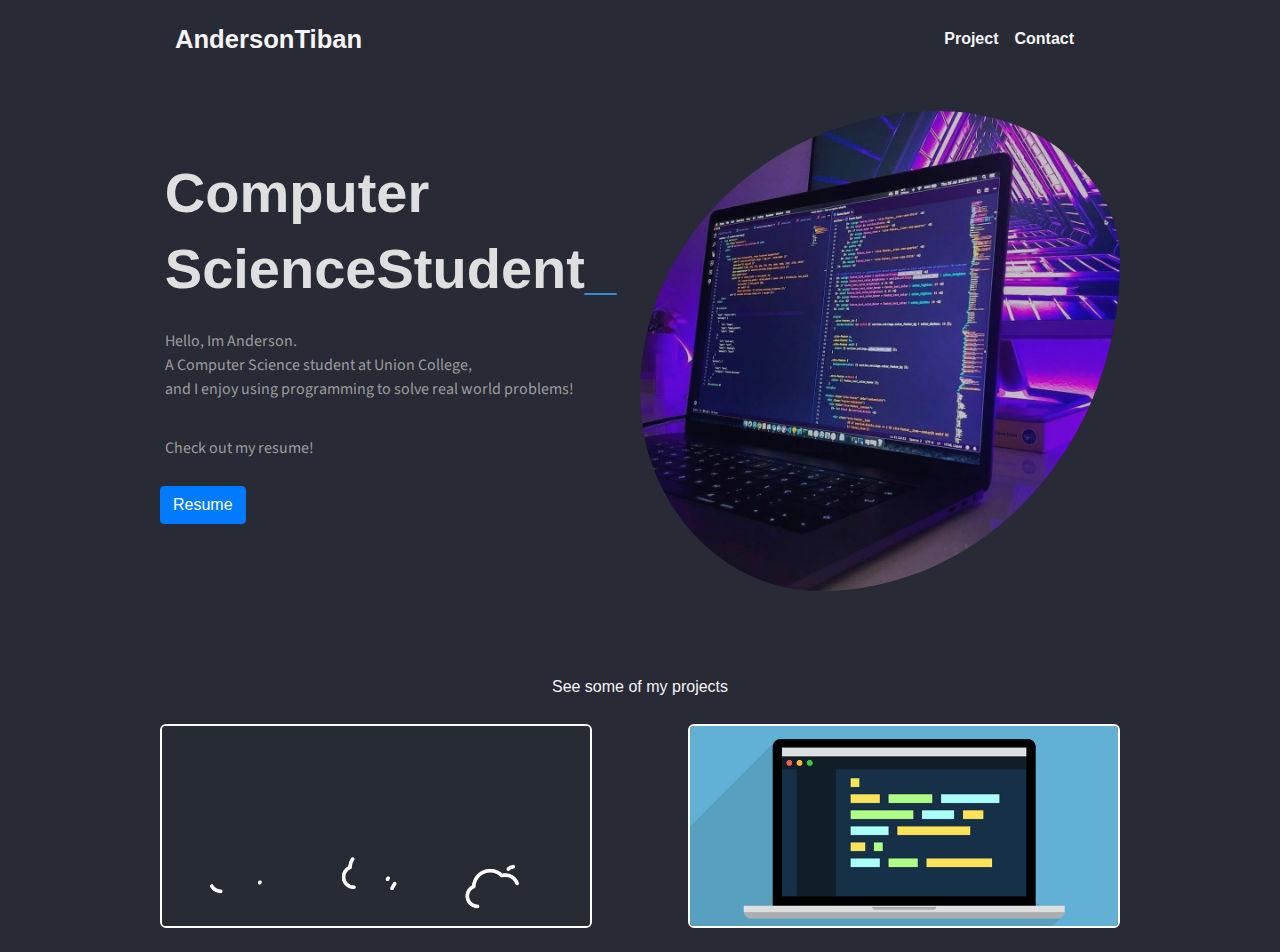
==== index.html @ 81094941 "Add files via upload" ====
<!DOCTYPE html>
<html>
    <head>
        <link rel="preconnect" href="https://fonts.googleapis.com">
        <link rel="preconnect" href="https://fonts.gstatic.com" crossorigin>
        <link href="https://fonts.googleapis.com/css2?family=Source+Sans+Pro&display=swap" rel="stylesheet">
        <link rel="stylesheet" href="https://cdn.jsdelivr.net/npm/bootstrap@4.3.1/dist/css/bootstrap.min.css" integrity="sha384-ggOyR0iXCbMQv3Xipma34MD+dH/1fQ784/j6cY/iJTQUOhcWr7x9JvoRxT2MZw1T" crossorigin="anonymous">
        <link rel="stylesheet" href="https://cdnjs.cloudflare.com/ajax/libs/font-awesome/4.7.0/css/font-awesome.min.css">   
        <title>Home</title>
        <meta name="viewport" content="width=device-width, initial-scale=1.0">
        <link rel="stylesheet" href="style.css">
    </head>
    <body>
        <div class="wrapper">
            <div class="nav">
                <!-- Navbar for Desktop -->
                <nav class="navbar navbar-expand-lg bg-light">
                    <div class="container-fluid">
                      <a class="navbar-brand" href="index.html">AndersonTiban</a>
                      <button class="navbar-toggler" type="button" data-bs-toggle="collapse" data-bs-target="#navbarNav" aria-controls="navbarNav" aria-expanded="false" aria-label="Toggle navigation">
                        <span class="navbar-toggler-icon"></span>
                      </button>
                      <div class="collapse navbar-collapse" id="navbarNav">
                        <ul class="navbar-nav">
                          <li class="nav-item">
                            <a class="nav-link active" aria-current="page" href="#bottom">Project</a>
                          </li>
                          <li class="nav-item">
                            <a class="nav-link" href="contact.html">Contact</a>
                          </li>
                        </ul>
                      </div>
                    </div>
                </nav>
                <!-- Navbar for Mobile -->
                <!-- Top Navigation Menu -->
                <div class="topnav">
                    <a href="index.html" class="active"> <img class="image-home"src= "images/home.jfif"></a>
                    <!-- Navigation links (hidden by default) -->
                    <div id="myLinks">
                    <a href="#bottom">Projects</a>
                    <a href="contact.html">Contact</a>
                    </div>
                    <!-- "Hamburger menu" / "Bar icon" to toggle the navigation links -->
                    <a href="javascript:void(0);" class="icon" onclick="myFunction()">
                    <i class="fa fa-bars"></i>
                    </a>
                </div>


            </div>
            <div class="info">
                <img class="image-code"src="images/coding.jpg" alt="Code">
            </div>
            <div class="image">
                <h1><strong>Computer</strong> </h1>
                <h1><strong>ScienceStudent<span style="color:rgb(49, 141, 222)">_</span></strong></h1>
                <div class="mobile-image">
                    <div class="center-img">
                    <img class="image-me" src="images/andersontiban.jfif">
                    </div>
                </div>
                <p class="mobileParagraph">Hello, Im Anderson.<br>A Computer Science student at Union College,<br>and I enjoy using programming to solve real world problems!</p>
                <div class="resumeInfo">
                <p>Check out my resume!</p>
                </div>
            <div class="button">
                    <button class="btn btn-primary" type="button" target = "_blank" onclick="location.href='documents/AndersonTibanResume.pdf';">Resume</button>
            </div>
            </div>
        </div>

        <!--Projects part-->
        <div class="projectInfo">
          <p>Check out my projects</p>
        </div>
        <div id = "bottom"class="projects">
          <div class="headingMobile">
          <h6 id = "bottom">See some of my projects</h6>
          </div>
          <div class="showcase">
            <div class="weatherDiv">
            <a href="project1.html">
            <img class="weatherIcon" src="images/weather.gif">
            </a>
            </div>
            <div class="codeDiv">
            <a href="project2.html">
            <img class="codeComputer"src="images/codeComputer.gif">
            </a>
            </div>
          </div>
          <br>
        </div>



        <script>
            function myFunction() {
  var x = document.getElementById("myLinks");
  if (x.style.display === "block") {
    x.style.display = "none";
  } else {
    x.style.display = "block";
  }
}
        </script>
    </body>
</html
---- style.css ----
/*For desktop*/
@media screen and (min-device-width:750px){
html{
        scroll-behavior: smooth;
        animation: transitionIn 1.00s;
}
@keyframes transitionIn {
        from{
            opacity: 0;
            transform: rotateX(-10deg);
        }
    
        to{
            opacity: 1;
            transform: rotateX(0);
}
}
.projectInfo{
    display: none;
}

    
*{
    margin:0;
    padding: 0;
    background-color: rgb(25, 25, 25); 
    background-color: #282a36;
}

body{
    background-color: #282a36; 
}
.nav{
    padding-top: 15px;
}
.navbar-expand-lg{
    width: 100%;
    padding:0;
    margin:0;
    font-weight: bold;
}
.nav-link{
    font-weight: bold;
    color: whitesmoke;
}
.navbar-brand{
    color: whitesmoke;
    padding-right: 60%;
    font-size: 160%;
    background-color: #282a36; 
    padding-left: 0%;
    font-weight: bold;
}
.navbar-brand:hover{
    color: grey;
}
.wrapper{
    width: 75%;
    margin: 0 auto;
}
.info{
    width: 50%;
    float: right;
}
.image{
    width: 50%;
    padding-top:10%;
}
.image h1{
    color: rgb(223, 223, 223);
    font-size: 350%;
    padding-left: 1%;
 }
.image p{
    color:rgb(156, 156, 156);
    padding-left: 1%;
    font-family: 'Source Sans Pro', sans-serif;
    padding-top: 4%;
}

.button{
    padding-top: 2%;
}
.btn-primary:hover{
    background-color: rgb(150, 88, 150);
    border-color: aliceblue;
}
.image-code{
    width: 100%;
    padding-top: 10%;
    border-top-left-radius: 150%;
    border-top-right-radius: 90%;
    border-bottom-left-radius: 90%;
    border-bottom-right-radius: 150%;
    opacity: 80%;
}
.mobile-image{
    display: none;
}
.topnav{
    display: none;
}
}
/*For Desktop Projects*/
.projects{
    padding-top: 12%;
    width:75%;
    margin: 0 auto;
    text-align: center;

}
.projects h6{
    color: whitesmoke;
}

.weatherIcon{
    width: 45%;
    height: auto;
    border-radius: 6px;
    float: left;
    border: 2px solid white;
}
.weatherIcon:hover { 
    transform: scale(1.02); 
    opacity: 70%;
    }

.codeComputer{
    width: 45%;
    height: auto;
    border-radius: 6px;
    border: 2px solid white;
}
.codeComputer:hover { 
    transform: scale(1.02); 
    opacity: 70%;
    }
.showcase{
    text-align:right;
    padding-top: 2%;
}


/*For mobile*/
@media screen and (max-device-width:480px){
    *{
        margin:0;
        padding:0;
        background-color: whitesmoke;
        scroll-behavior: smooth;
    }
    .info{
        margin: 0%;
        padding: 0%;
        padding-bottom: 15%;
    }
    .wrapper{
        padding-bottom: 0%;
        margin-bottom: 0%;
        background-color: whitesmoke;
    }
    .image-code{
        display: none;
    }
    .image{
        padding-top: 0px;
        padding-left: 7%;
        padding-right: 7%;
    }
    .image-me{
        border-radius: 50%;
        height: auto;
        width: 80%;
        border: 2px solid rgb(146, 146, 146);
        display: none;
    }
    .center-img{
        display: block;
        margin-left: auto;
        margin-right: auto;
        padding-left: 15%;
    }
    .mobile-image{
        padding-top: 8%;
        padding-bottom: 8%;
    }
    .button{
        display: none;
    }
    .navbar-expand-lg{
        display: none;
    }
    .mobileParagraph{
        padding-bottom: 15%;
        margin:0%;
    }

    /* Style the navigation menu */
.topnav {
    overflow: hidden;
    background-color: white;
    position: relative;
    width: 100%;
  }
  
  /* Hide the links inside the navigation menu (except for logo/home) */
  .topnav #myLinks {
    display: none;
    ;
  }
  
  /* Style navigation menu links */
  .topnav a {
    color: black;
    padding: 14px 16px;
    text-decoration: none;
    font-size: 17px;
    display: block;
  }
  
  /* Style the hamburger menu */
  .topnav a.icon {
    background:white;
    display: block;
    position: absolute;
    right: 0;
    top: 0;

  }
  
  /* Add a grey background color on mouse-over */

  
  /* Style the active link (or home/logo) */
  .active {
    background-color: white;
    color: rgb(108, 207, 252);
  }
  .image-home{
    width: 25px;
    height: auto;
    margin: 0 auto;
    
  }
  .resumeParagraph{
    padding-top:12%;
    padding-bottom: 0%;
    margin-bottom: 0%;
  }
/* Styling Projects */

  .projectInfo p{
    margin: 0%;
    padding: 0%;
    text-align: center;
  }

  .headingMobile{
    display: none;
  }
  .projects{
    width: 100%;
    padding-top: 0%;
    margin: 0;
    padding-bottom: 6%;
    background-color:whitesmoke;
  }
  .resumeInfo{
    display: none;
  }
  .codeDiv{
    padding-top: 8%;
    padding-right: 17%;
    background-color: whitesmoke;
  }
  .weatherDiv{
    margin: 0 auto;
    text-align: center;
    padding-left: 16%;
    padding-bottom: 9%;
    background-color: whitesmoke;
  }
  .weatherIcon{
    width: 80%;
    margin: 0 auto;
    background-color: whitesmoke;

  }
  .codeComputer{
    width: 80%;
  }
  .info{
    margin-top: 0%;
  }
  /* Transition*/
  .image, .projects, .projectInfo{
    animation: transitionIn 1.10s;
  }
  html{
    scroll-behavior: smooth;
    animation: transitionIn 1.00s;
}
  @keyframes transitionIn {
    from{
        opacity: 0;
        transform: rotateX(-10deg);
    }

    to{
        opacity: 1;
        transform: rotateX(0);
    }
  }
    
}
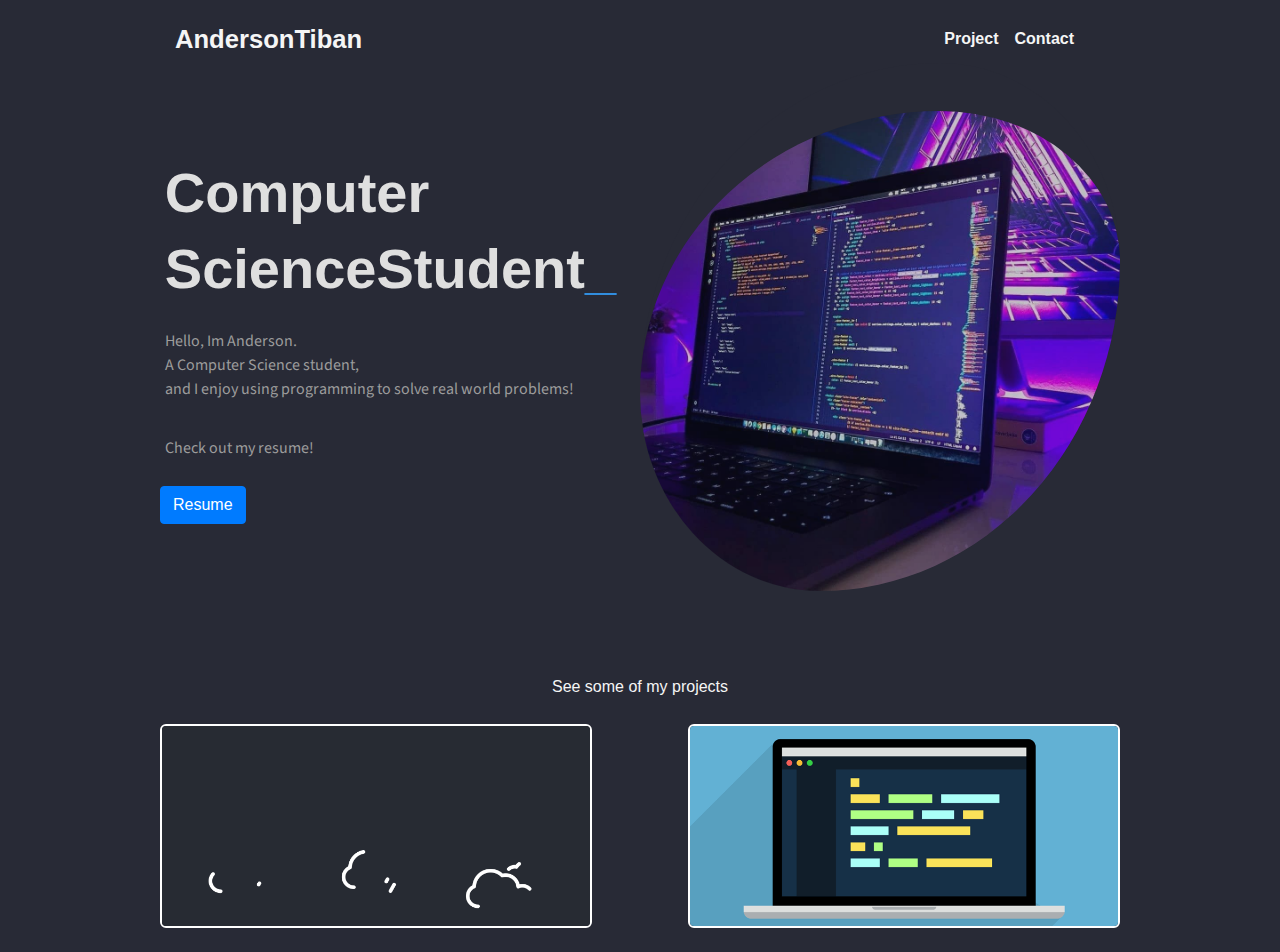
==== commit 256a85e1: "Update index.html" ====
--- a/index.html
+++ b/index.html
@@ -60,7 +60,7 @@
                     <img class="image-me" src="images/andersontiban.jfif">
                     </div>
                 </div>
-                <p class="mobileParagraph">Hello, Im Anderson.<br>A Computer Science student at Union College,<br>and I enjoy using programming to solve real world problems!</p>
+                <p class="mobileParagraph">Hello, Im Anderson.<br>A Computer Science student,<br>and I enjoy using programming to solve real world problems!</p>
                 <div class="resumeInfo">
                 <p>Check out my resume!</p>
                 </div>
@@ -106,4 +106,4 @@
 }
         </script>
     </body>
-</html+</html
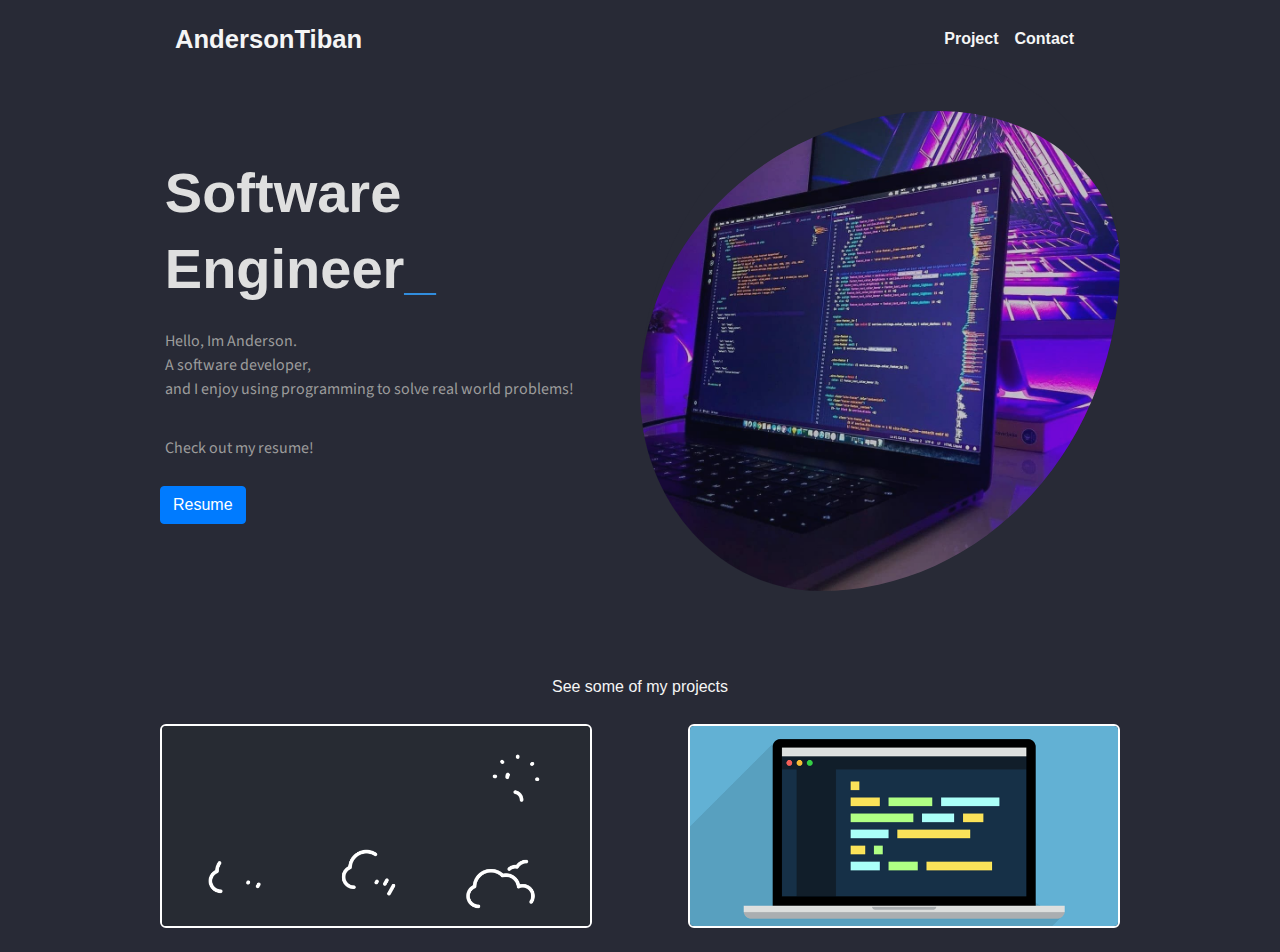
==== commit a450f1bc: "Update index.html" ====
--- a/index.html
+++ b/index.html
@@ -53,14 +53,14 @@
                 <img class="image-code"src="images/coding.jpg" alt="Code">
             </div>
             <div class="image">
-                <h1><strong>Computer</strong> </h1>
-                <h1><strong>ScienceStudent<span style="color:rgb(49, 141, 222)">_</span></strong></h1>
+                <h1><strong>Software</strong> </h1>
+                <h1><strong>Engineer<span style="color:rgb(49, 141, 222)">_</span></strong></h1>
                 <div class="mobile-image">
                     <div class="center-img">
                     <img class="image-me" src="images/andersontiban.jfif">
                     </div>
                 </div>
-                <p class="mobileParagraph">Hello, Im Anderson.<br>A Computer Science student,<br>and I enjoy using programming to solve real world problems!</p>
+                <p class="mobileParagraph">Hello, Im Anderson.<br>A software developer,<br>and I enjoy using programming to solve real world problems!</p>
                 <div class="resumeInfo">
                 <p>Check out my resume!</p>
                 </div>
